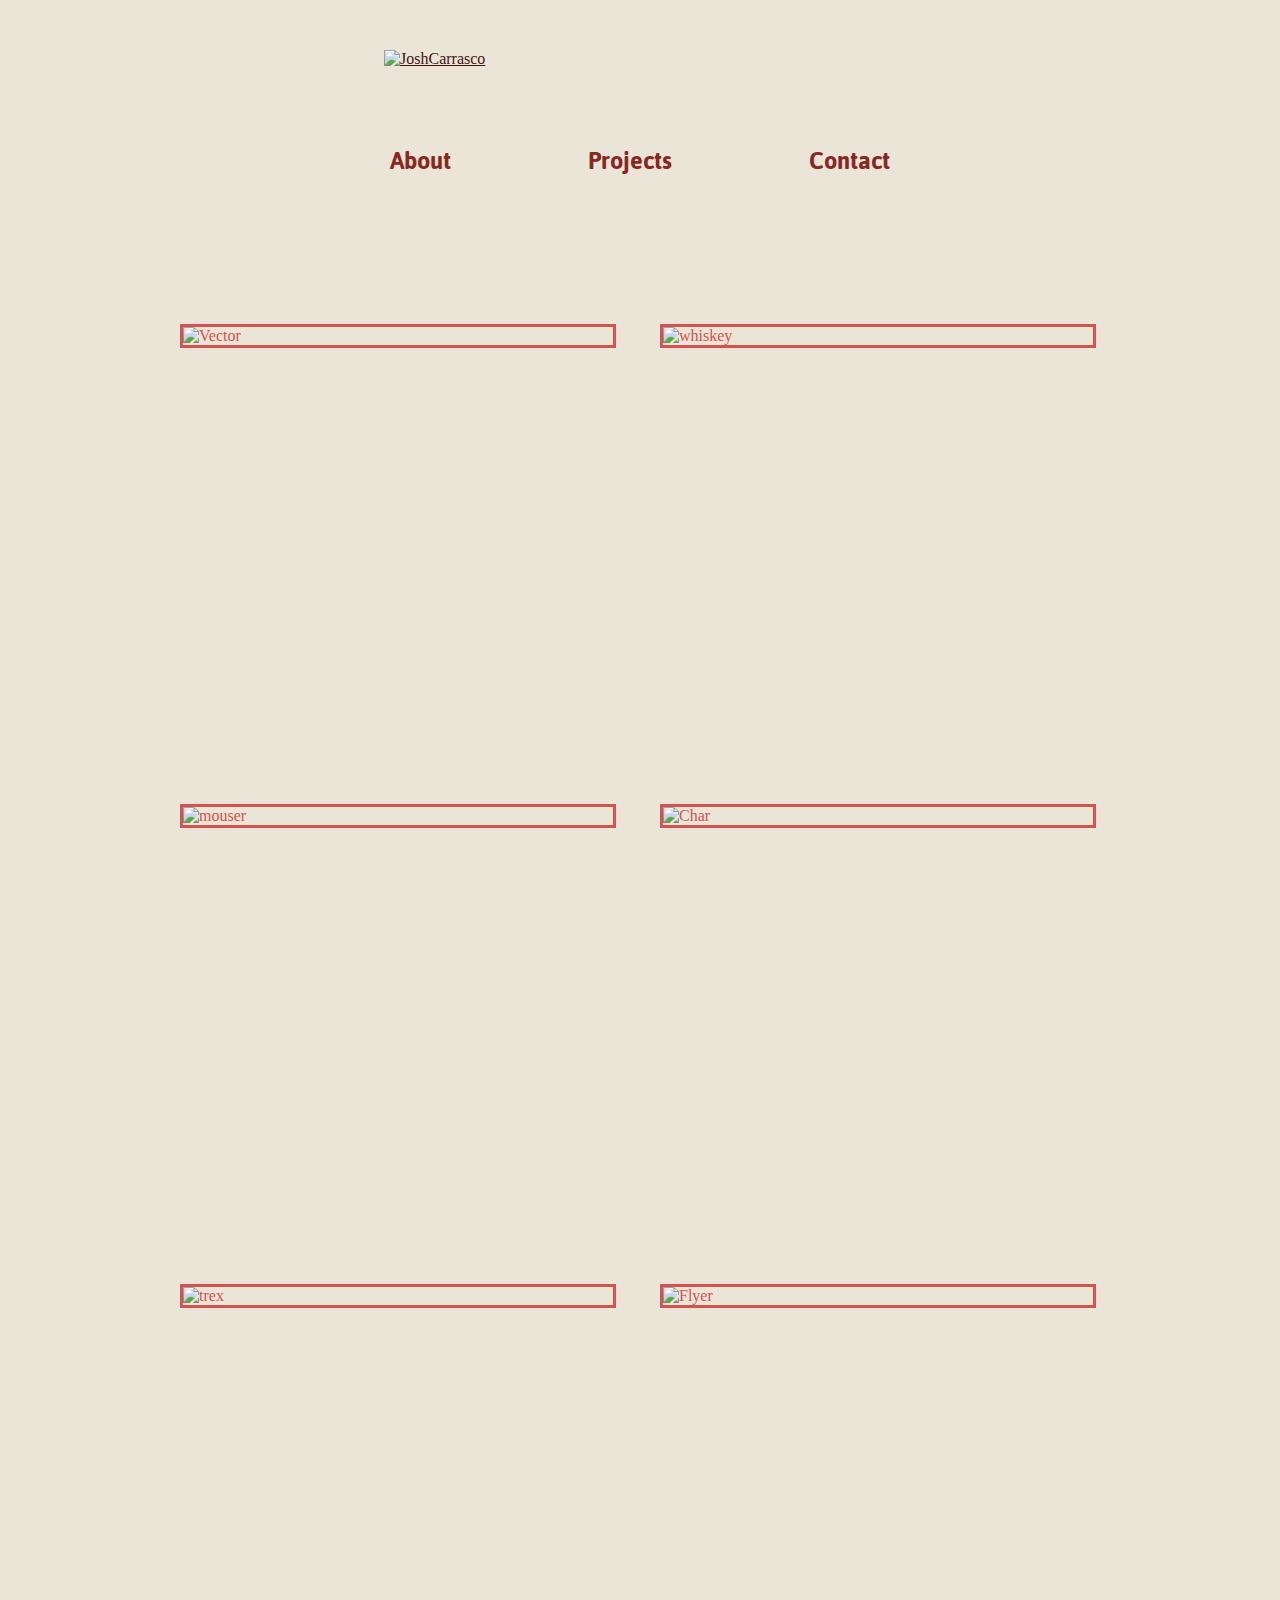
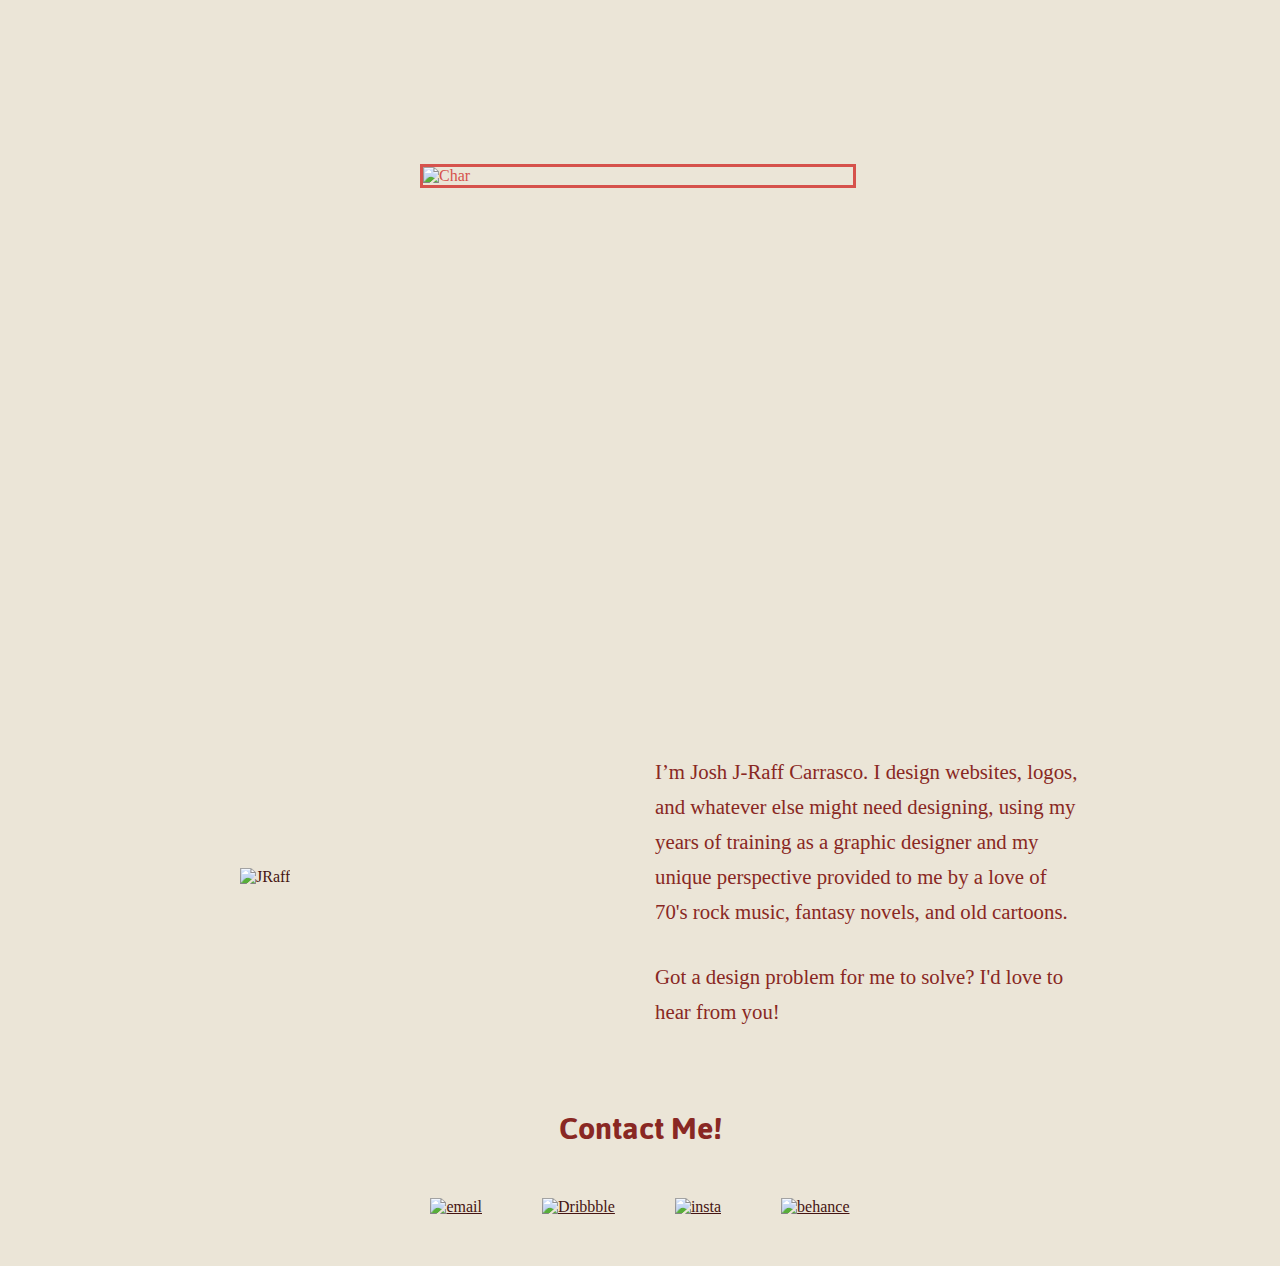
==== index.html @ 40ff9b18 "Update index.html" ====
<!DOCTYPE html>
<html>
  <head>  
<meta name="viewport" content="width=device-width, initial-scale=1.0">
    <link rel="stylesheet" type="text/css" href="index.css">
    </head>
    <div id="welcome-section">
      <a href="index.html">
<img id="headerimg" src="https://raw.githubusercontent.com/JoshuaRCarrasco/JRaff/master/JoshCarrascoLogo2.png" alt="JoshCarrasco">
</a>
    </div>
  <nav>
    <ul id="navbar">
      <li><a class="navlink" href="#aboutme">About</a></li>
      <li><a class="navlink" href="#projects">Projects</a></li>
      <li><a class="navlink" href="#contact">Contact</a></li>
    </ul>
  </nav>
  <section>
    <a href="page2.html">
  <div class="box" id="projects"> <img src="https://raw.githubusercontent.com/JoshuaRCarrasco/JRaff/master/Bandstarthumb.png" alt="Vector">
  <div class="overbox">
    <div class="title overtext">Band Star App</div>
  </div>
   </a>
</div>
    <a href="page8.html">
    <div class="box"> <img src="https://raw.githubusercontent.com/JoshuaRCarrasco/JRaff/master/WhiskeyInfoButton.png" alt="whiskey"> 
  <div class="overbox">
    <div class="title overtext">Whiskey Infographic</div>
  </div>
  </a>
</div>
<a href="page3.html">
    <div class="box"> <img src="https://raw.githubusercontent.com/JoshuaRCarrasco/JRaff/master/ChiefMouserThumb.png" alt="mouser"> 
  <div class="overbox">
    <div class="title overtext">Chief Mouser Infographic</div>
  </div>
  </a>
</div>
     <a href="page6.html">
<div class="box"> <img src="https://raw.githubusercontent.com/JoshuaRCarrasco/JRaff/master/LinkShirt.jpg" alt="Char">
  <div class="overbox">
    <div class="title overtext">Merch Designs</div>
  </div>
  </a>
</div>
<a href="page4.html">
    <div class="box"> 
   <img src="https://raw.githubusercontent.com/JoshuaRCarrasco/JRaff/master/GuruWebsite.png" alt="trex">  
  <div class="overbox">
    <div class="title overtext">T. Rex Song Illustrations</div>
  </div>
  </a>
</div>
<a href="page5.html">
     <div class="box"> <img src="https://raw.githubusercontent.com/JoshuaRCarrasco/JRaff/master/EQPflyerSITE.png" alt="Flyer">
  <div class="overbox">
    <div class="title overtext">Gig Flyer</div>
  </div>
</a>
</div>
   
    <a href="page7.html">
<div class="box"> <img src="https://raw.githubusercontent.com/JoshuaRCarrasco/JRaff/master/jraffblogWebsite.jpg" alt="Char">
  <div class="overbox">
    <div class="title overtext">"J-Raff's Blog" Site Design</div>
  </div>
  </a>
</div>
  </section>
  <span class="about" id="aboutme">
    <div class="aboutcolumn1">
    <img src="https://raw.githubusercontent.com/JoshuaRCarrasco/JRaff/master/QuickRaffSketchBIGGER.png" alt="JRaff">
    </div>
    <div class="aboutcolumn2">
    <p>I’m Josh J-Raff Carrasco. I design websites, logos, and whatever else might need designing, using my years of training as a graphic designer and my unique perspective provided to me by a love of 70's rock music, fantasy novels, and old cartoons.</p>
      <p>Got a design problem for me to solve? I'd love to hear from you!
    </p>
  </div>
  </span>
  <footer>
  <div id="contactheader">
  <p>Contact Me!</p>
  </div>
  <div id="contact" class="contact">
    <a href="mailto:JoshuaRCarrasco@Gmail.com" target="_blank"><img  class="contactpic" src="https://raw.githubusercontent.com/JoshuaRCarrasco/JRaff/master/EMailButton.png" alt="email">
    </a>
    <a href="https://dribbble.com/TheJRaff" target="_blank"><img class="contactpic" src="https://raw.githubusercontent.com/JoshuaRCarrasco/JRaff/master/Dribbbleicon.png" alt="Dribbble"></a>
    <a href="https://www.instagram.com/thejraff/" target="_blank"><img class="contactpic" src="https://raw.githubusercontent.com/JoshuaRCarrasco/JRaff/master/InstaButton.png" alt="insta"></a>
    <a href="https://www.behance.net/joshuarcarrasco" target="_blank"><img class="contactpic" src="https://raw.githubusercontent.com/JoshuaRCarrasco/JRaff/master/BehanceButton.png" alt="behance"></a>
  </div>
  </footer>
</html>
---- index.css ----
@import url('https://fonts.googleapis.com/css?family=Jaldi:700');
img,
h1,
h2,
h3,
p,
li,
ul,
body,
html {
  margin: 0;
  padding: 0;
}
html,
body {
  background-color: #ebe5d7;
  color: #451412;
  font-size: 16px;
}

a {
  color: #451412;
}
#welcome-section a {
  display: block;
  width: 40%;
  margin: auto;
}
@media only screen and (max-width: 800px) {
  #welcome-section a {
    width: 65%;
  }
}
@media only screen and (max-width: 500px) {
  #welcome-section a {
    width: 90%;
  }
}
nav {
  padding-top: 40px;
  padding-bottom: 50px;
  width: 500px;
  margin: auto;
}
@media only screen and (max-width: 500px) {
  nav {
    width: 300px;
  }
}
nav ul {
  list-style: none;
  display: flex;
  justify-content: space-between; 
  padding-top: 30px;
  padding-bottom: 10px;
  font-size: 1em;
  font-family: "Jaldi", Arial, sans-serif;
}
@media only screen and (max-width: 800px) {
  nav ul {
    
  }
}
@media only screen and (max-width: 500px) {
  nav ul {
  
  }
}
#headerimg {
  display: block;
  width: 100%;
  padding-top: 50px;
}
#headerimg:hover {
  cursor: pointer;
}
#headerimg:active {
  transform: translateY(2px);
}
#navbar {
  z-index: 1;
}
#navbar li {
  font-size: 1.7em;
  padding: 0px 0px 40px 0px;
}
@media only screen and (max-width: 800px) {
  #navbar li {
    font-size: 1.5em;
    padding: 0px;
    margin: auto;
  }
}
@media only screen and (max-width: 500px) {
  #navbar li {
    font-size: 1.4em;
    padding: 0px 0px 0px 0px;
   
  }
}
.navlink {
  text-decoration: none;
  color: #892823;
  font-weight: 900;
}
.navlink:hover {
  color: red;
}
h1 {
  text-align: center;
  font-size: 1.5em;
}
@media only screen and (max-width: 500px) {
  h1 {
    font-size: 1.1em;
  }
}
#pageheader {
  text-align: center;
  font-size: 2.5em;
  font-family: "Jaldi", Arial, sans-serif;
  color: #892823;
  padding-bottom: 30px;
}
section {
  display: flex;
  flex-wrap: wrap;
  margin:  0 auto;
  justify-content: center;
  width: 1000px;
  padding-top: 20px;
  padding-bottom: 20px;
}
@media only screen and (max-width: 800px) {
  section {
    width: 75%;
  }
}
@media only screen and (max-width: 500px) {
  section {
    width: 65%;
  }
}
section a {
  margin-bottom: 80px;
}
@media only screen and (max-width: 500px) {
  section a {
    margin-bottom: 10px;
  }
}
.box {
  cursor: pointer;
  position: relative;
  overflow: hidden;
  width: 440px;
  height: 440px;
  margin: 20px;
}
@media only screen and (max-width: 500px) {
  .box {
    position: static;
    overflow: initial;
    width: 300px;
    height: 300px;
    margin-right: auto;
    margin-left: auto;
    padding: 0;
  }
}
.box img {
  position: absolute;
  left: 0;
  -webkit-transition: all 300ms ease-out;
  -moz-transition: all 300ms ease-out;
  -o-transition: all 300ms ease-out;
  -ms-transition: all 300ms ease-out;
  transition: all 300ms ease-out;
  width: 430px;
  border-style:  solid;
  border-color: #D6524C;
}
@media only screen and (max-width: 500px) {
  .box img {
    left: auto;
    position: static;
    display: block;
    margin-right: auto;
    margin-left: auto;
    width: 300px;
    height: 300px;
  }
}
.box .overbox {
  background-color: rgba(255, 254, 254, 0.6);
  position: absolute;
  top: 0;
  left: 0;
  color: #d6524c;
  z-index: 100;
  -webkit-transition: all 300ms ease-out;
  -moz-transition: all 300ms ease-out;
  -o-transition: all 300ms ease-out;
  -ms-transition: all 300ms ease-out;
  transition: all 300ms ease-out;
  opacity: 0;
  width: 436px;
  height: 436px;
  font-family: "Jaldi", Arial, sans-serif;

}
@media only screen and (max-width: 500px) {
  .box .overbox {
    width: 0px;
    height: 0px;
  }
}

.box:hover .overbox {
  opacity: 1;
}
.box .overtext {
  opacity: 1;
  -webkit-transition: all 300ms ease-out;
  -moz-transition: all 300ms ease-out;
  -o-transition: all 300ms ease-out;
  -ms-transition: all 300ms ease-out;
  transition: all 300ms ease-out;
  transform: translateY(40px);
  -webkit-transform: translateY(40px);
  padding: 50px;
}
.box .title {
  font-size: 2.5em;
  text-transform: uppercase;
  opacity: 0;
  transition-delay: 0.1s;
  transition-duration: 0.2s;
}
@media only screen and (max-width: 500px) {
  .box .title {
    font-size: 0.9em;
    padding: 0px;
    visibility: hidden;
  }
}
.box:hover .title,
.box:focus .title {
  opacity: 1;
  transform: translateY(0px);
  -webkit-transform: translateY(0px);
}
.box a {
  color: #D6524C;
}
.sectimg {
  display: inline;
  border-style:  solid;
  border-color: #D6524C;
}
@media only screen and (max-width: 500px) {
  .sectimg {
    display: block;
    margin-left: auto;
    margin-right: auto;
    margin-bottom: 30px;
    width: 300px;
    height: 200px;
    float: none;
  }
}
#trexpics {}
@media only screen and (max-width: 500px){
  #trexpics {
    height: 300px;
    width: 300px;
  }
}
#chiefmouser {}
@media only screen and (max-width: 500px){
  #chiefmouser {
    height: 800px;
    width: 350px;
  }
}
#whiskey {
  text-align: center;
  width: 641px;
  height: 1132px;
}
@media only screen and (max-width: 500px){
  #whiskey {
    height: 600px;
    width: 350px;
  }
}
#gigflyer {
}
@media only screen and (max-width: 500px){
  #gigflyer {
    height:500px;
    width: 350px;
  }
}
#charillus {
  height: 650px;
  width: 650px;
}
@media only screen and (max-width: 500px){
  #charillus {
    height: 300px;
    width: 300px;
  }
}
#bandstar {
  width: 954px;
  height: 622px;
}
@media only screen and (max-width: 500px) {
 #bandstar {
   width: 300px;
   height: 200px;
  }
}
.secttext {
  padding-bottom: 50px;
}
.secttext p {
  width: 600px;
  font-size: 1.3em;
  color: #892823;
  line-height: 35px;
  text-align: left;
  padding: 0px 200px 30px 200px;
}
@media only screen and (max-width: 500px) {
  .secttext p {
    font-size: 0.9em;
    line-height: 20px;
    width: 300px;
    min-width: 200px;
    padding: 0px 0px 20px 0px;
    overflow: hidden;
  }
}
.about {
  display: flex;
  flex-direction: row;
  align-items: center;
  justify-content: space-between;
  padding-top: 80px;
  padding-bottom: 50px;
}
@media only screen and (max-width: 1100px) {
  .about {
    width: 1100px;
  }
}
@media only screen and (max-width: 1000px) {
  .about {
  width: 1000px;  
}
}
@media only screen and (max-width: 800px) {
  .about {
    flex-direction: column;
    width: 75%;
    margin-left: auto;
    margin-right: auto;
    padding-top: 0px;
    padding-bottom: 30px;
  }
}
@media only screen and (max-width: 500px) {
  .about {
    flex-direction: column;
    width: 85%;
    padding-top: 50px;
    padding-bottom: 30px;
  }
}
.about span {
    flex: 1;
}
.aboutcolumn1 {
  order: 1;
  z-index: 200;
  width: 600px;
}
@media only screen and (max-width: 500px) {
  .aboutcolumn1 {
    width: 300px;
  }
}
.aboutcolumn2 {
  order: 2;
  z-index: 150;
  width: 625px;
}
@media only screen and (min-width: 1400px) {
  .aboutcolumn2 {
    width: 700px;
  }
}
@media only screen and (max-width: 500px) {
  .aboutcolumn2 {
    width: 300px;
  }
}
.about img {
  width: 55%;
  padding-top: 0px;
  padding-left: 240px;
  padding-right: 120px;
}
@media only screen and (min-width: 1400px) {
  .about img {
    padding-left: 300px;
  }
}
@media only screen and (max-width: 800px) {
  .about img {
    position: static;
    display: block;
    margin-left: auto;
    margin-right: auto;
    width: 45%;
    padding: 100px 0px 0px 0px;
    float: none;
  }
}
@media only screen and (max-width: 500px) {
  .about img {
    position: static;
    display: block;
    margin-left: auto;
    margin-right: auto;
    width: 60%;
    padding: 60px 0px 30px 0px;
    float: none;
  }
}
.about p {
  padding: 30px 0px 0px 0px;
  font-size: 1.3em;
  font-weight: 300;
  color: #892823;
  line-height: 35px;
  text-align: left;
  margin-right: 200px;
}
@media only screen and (min-width: 1400px) {
  .about p {
    margin-right: 290px;
  }
}
@media only screen and (max-width: 1000px) {
  .about p {
    padding-left: 120px;
  }
}
@media only screen and (max-width: 800px) {
  .about p {
    font-size: 1.2em;
    line-height: 30px;
    min-width: 200px;
    padding: 0px 20px 0px 20px;
    overflow: hidden;
    margin: 30px;
  }
}
@media only screen and (max-width: 500px) {
  .about p {
    font-size: 1.1em;
    line-height: 30px;
    min-width: 200px;
    padding-bottom: 20px;
    overflow: hidden;
    margin: auto;
  }
}

footer {
  margin: 0 auto;
  clear: both;
}
.contact {
  display: flex;
  justify-content: center;
  padding: 20px 0px 50px 0px;
}

.contact img {
  padding: 0px 30px 0px 30px;
}
@media only screen and (max-width: 500px) {
  .contact img {
    padding: 0px 10px 0px 10px;
  }
}
.contactpic {
  width: 80px;
  transition: all 0.2s linear;
}
.contactpic:hover {
  transform: scale(1.1);
}
@media only screen and (max-width: 800px) {
  .contactpic {
    width: 55px;
  }
}
@media only screen and (max-width: 500px) {
  .contactpic {
    width: 50px;
  }
}
#contactheader {
  padding: 20px 0px 20px 0px;
  font-size: 2.2em;
  font-family: "Jaldi", Arial, sans-serif;
  
}
#contactheader p{
text-align: center;
  font-weight: 900;
  color: #892823;
}
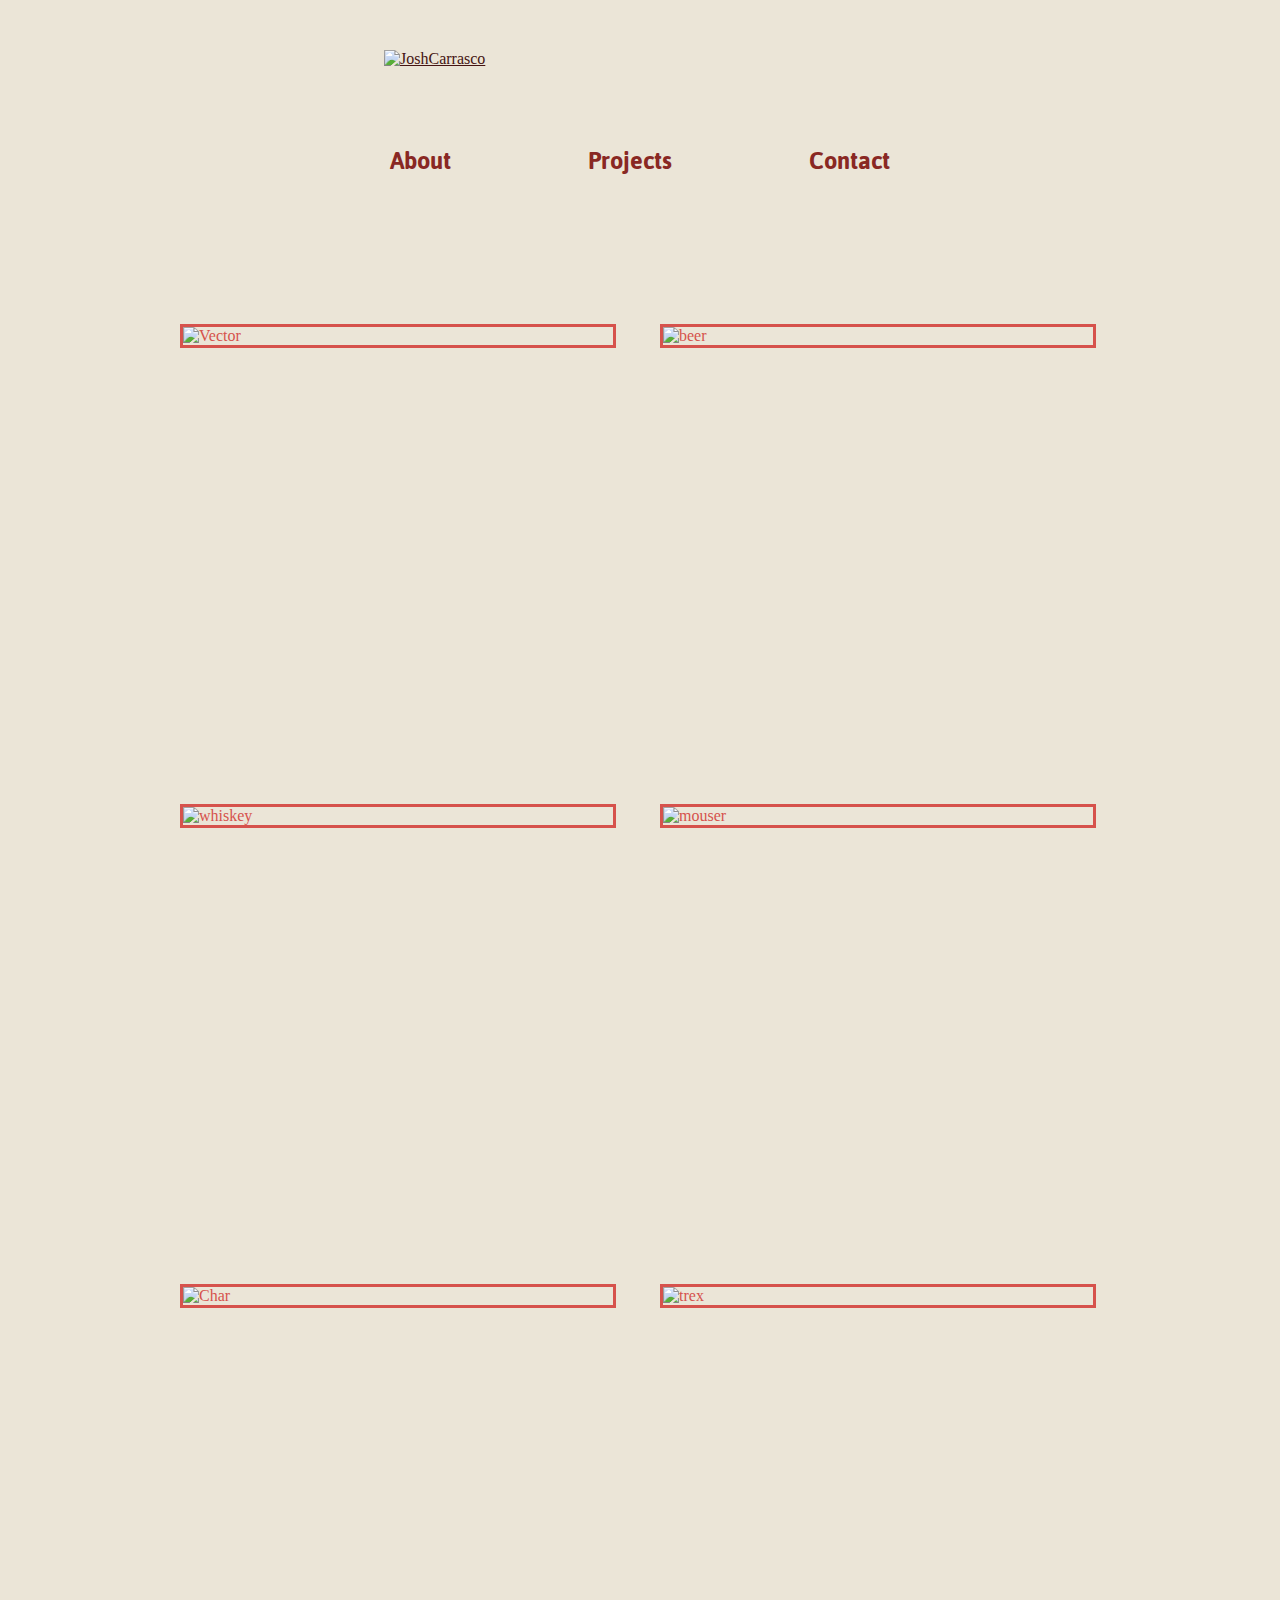
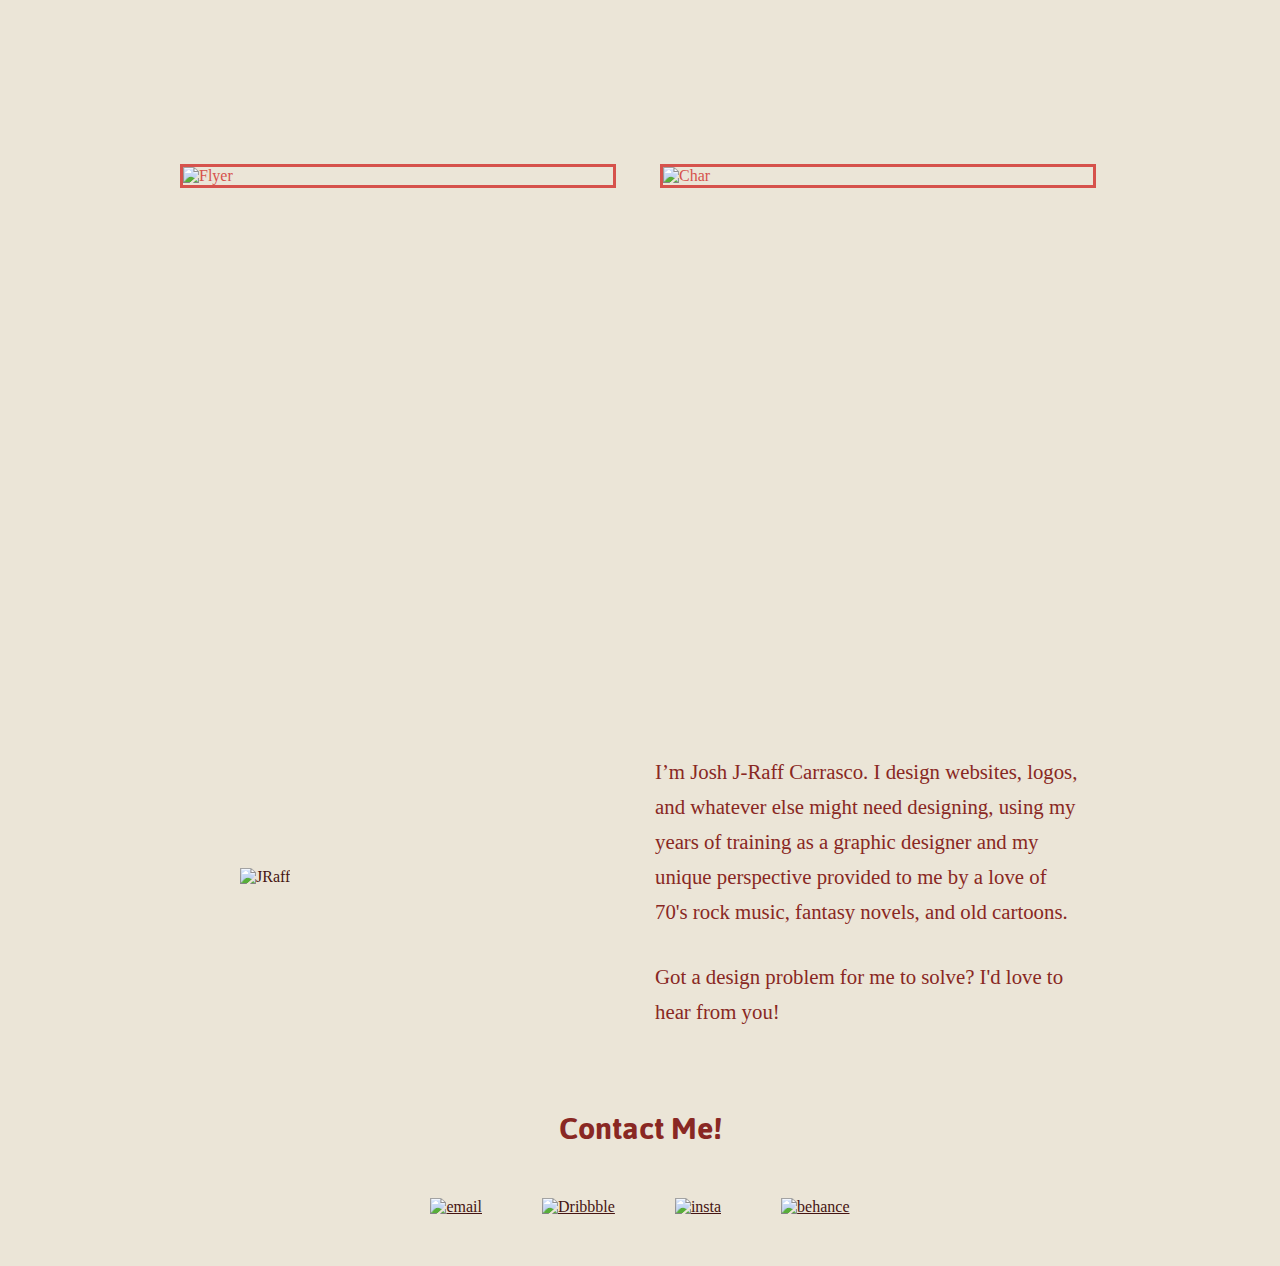
==== commit bb95e2e5: "Update index.html" ====
--- a/index.html
+++ b/index.html
@@ -23,6 +23,13 @@
     <div class="title overtext">Band Star App</div>
   </div>
    </a>
+</div>
+    <a href="page9.html">
+    <div class="box"> <img src="https://raw.githubusercontent.com/JoshuaRCarrasco/JRaff/master/NervousNedFRONT.jpg" alt="beer"> 
+  <div class="overbox">
+    <div class="title overtext">Craft Beer Labels</div>
+  </div>
+  </a>
 </div>
     <a href="page8.html">
     <div class="box"> <img src="https://raw.githubusercontent.com/JoshuaRCarrasco/JRaff/master/WhiskeyInfoButton.png" alt="whiskey"> 
@@ -54,7 +61,7 @@
   </a>
 </div>
 <a href="page5.html">
-     <div class="box"> <img src="https://raw.githubusercontent.com/JoshuaRCarrasco/JRaff/master/EQPflyerSITE.png" alt="Flyer">
+     <div class="box"> <img src="https://raw.githubusercontent.com/JoshuaRCarrasco/JRaff/master/EQPPosterFRONT.jpg" alt="Flyer">
   <div class="overbox">
     <div class="title overtext">Gig Flyer</div>
   </div>
--- a/index.css
+++ b/index.css
@@ -322,6 +322,16 @@
    height: 200px;
   }
 }
+#beerlabel {
+  width: 803px;
+  height: 482px;
+}
+@media only screen and (max-width: 500px) {
+  #beerlabel {
+    width: 300px;
+    height: 200px;
+  }
+}
 .secttext {
   padding-bottom: 50px;
 }
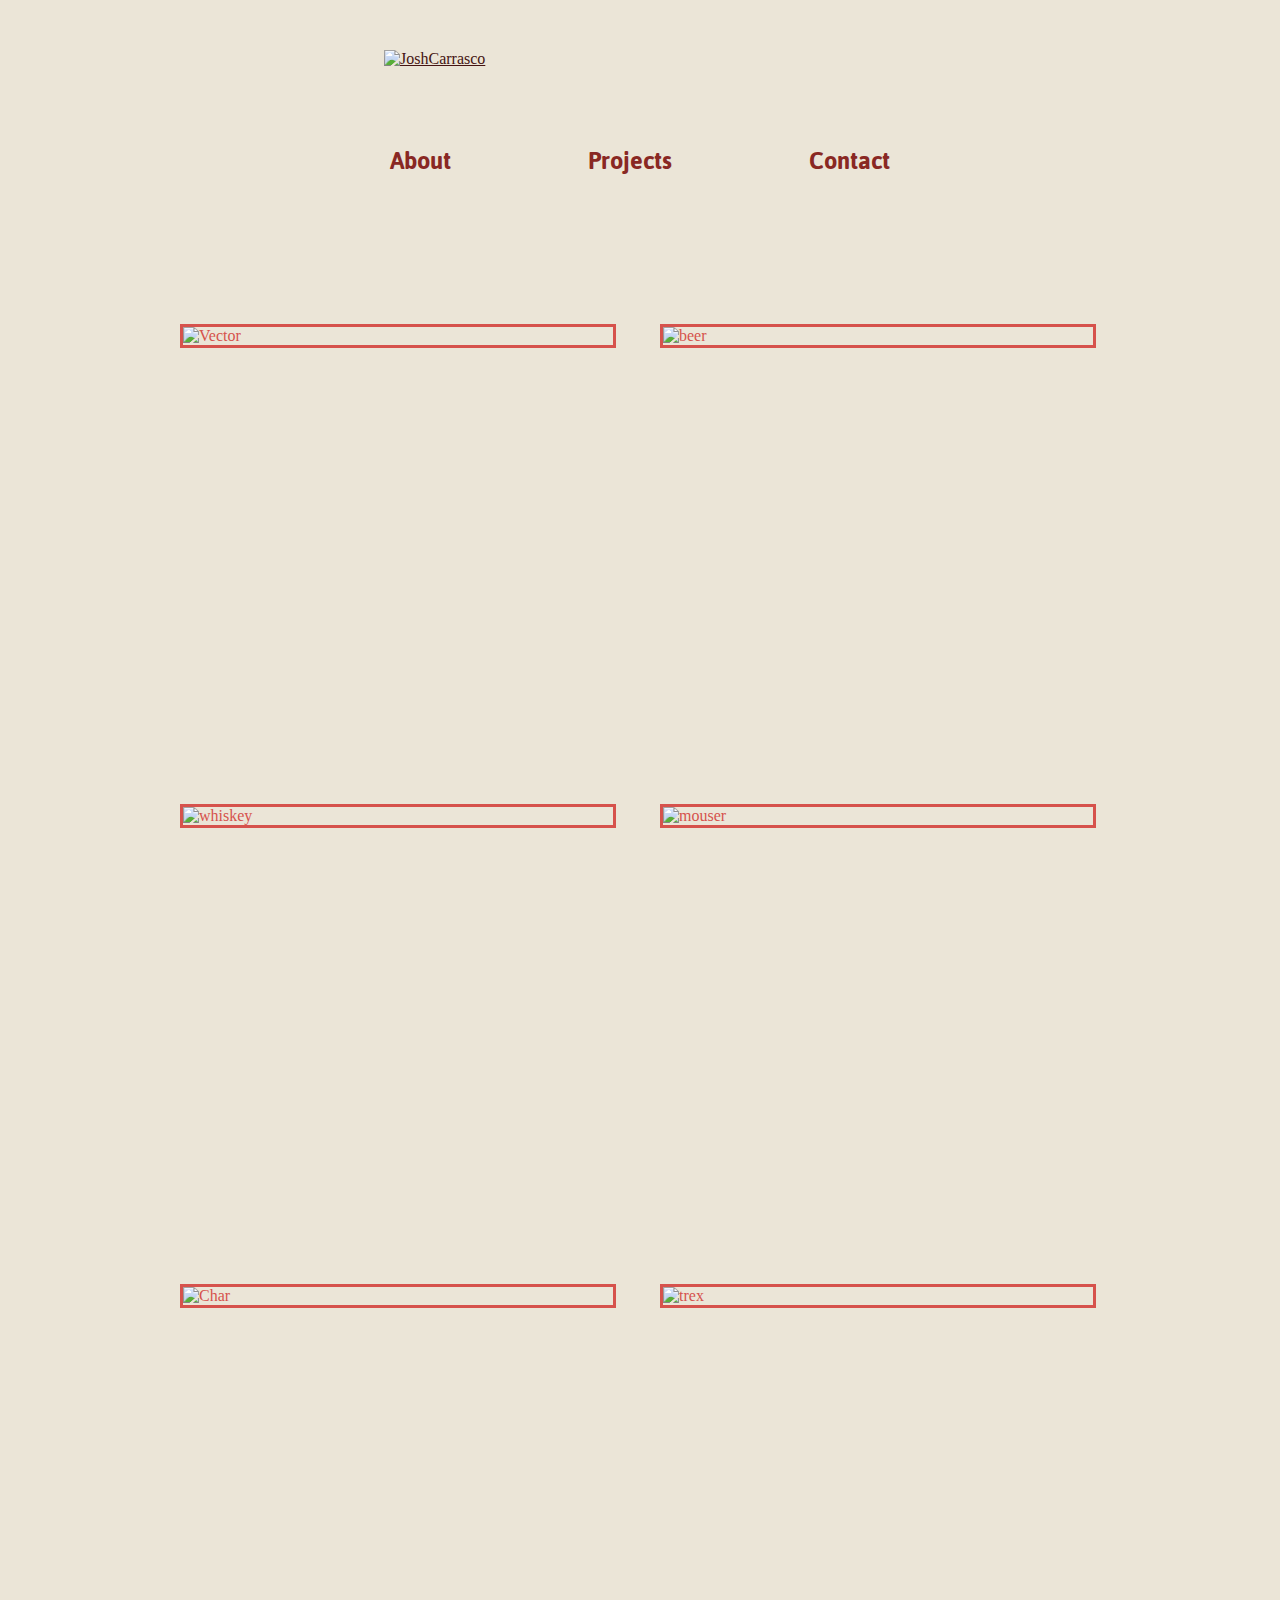
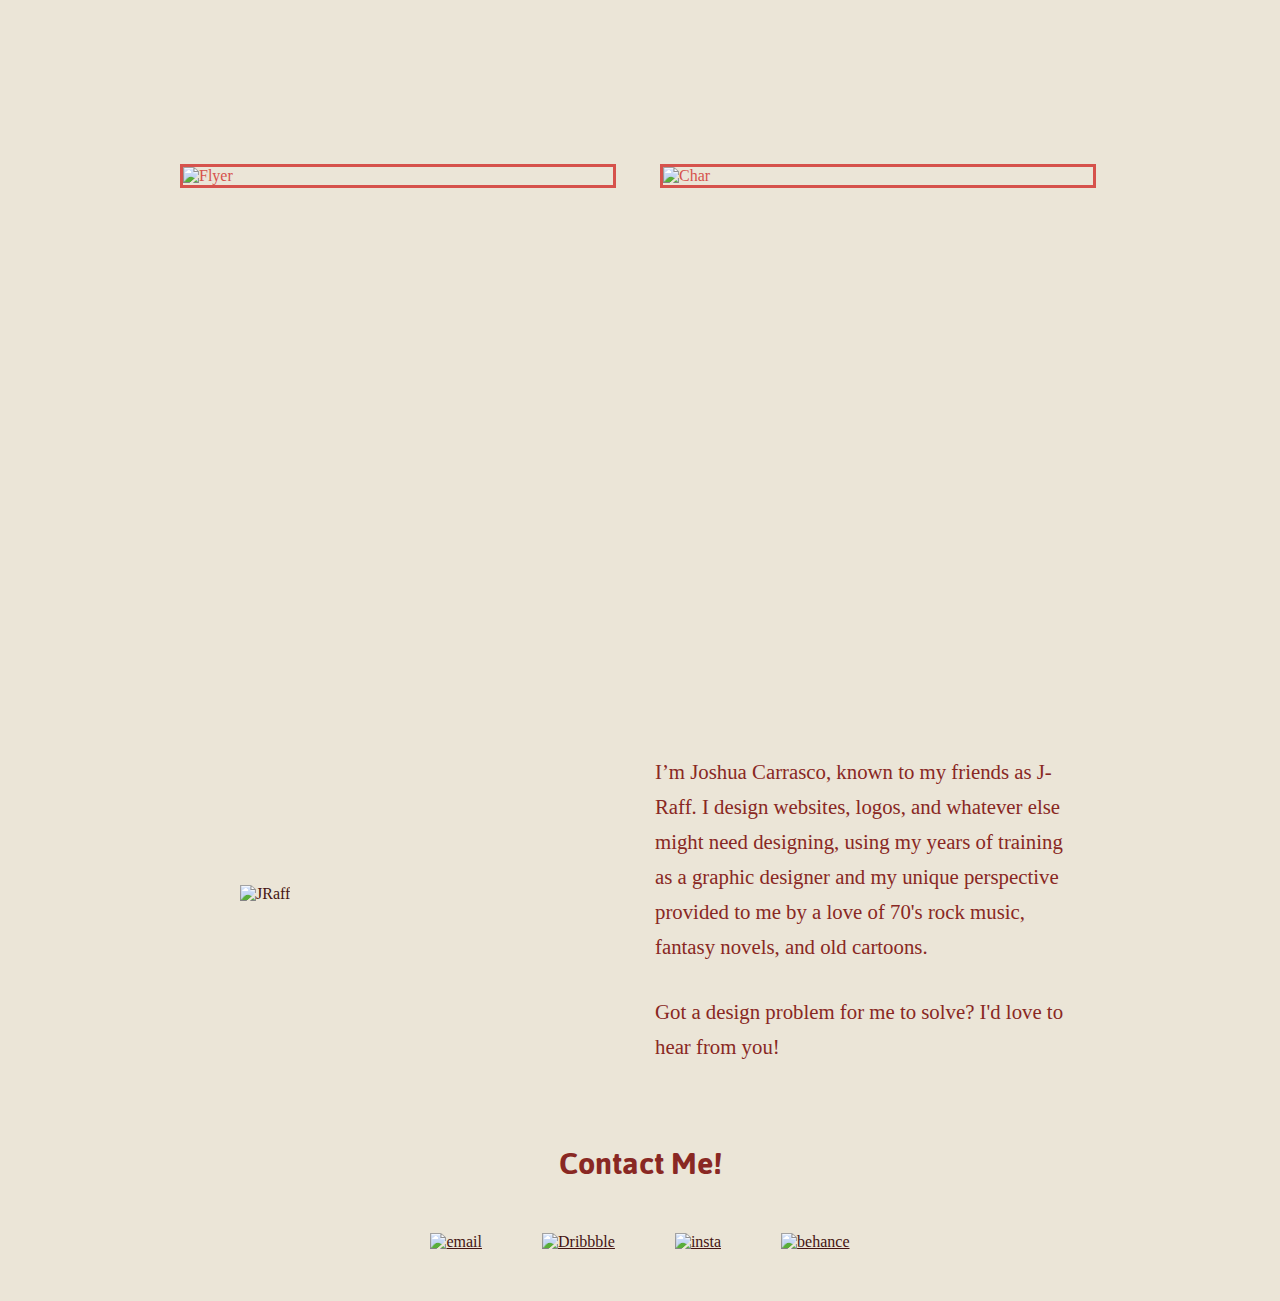
==== commit d93ed9ac: "Update index.html" ====
--- a/index.html
+++ b/index.html
@@ -81,7 +81,7 @@
     <img src="https://raw.githubusercontent.com/JoshuaRCarrasco/JRaff/master/QuickRaffSketchBIGGER.png" alt="JRaff">
     </div>
     <div class="aboutcolumn2">
-    <p>I’m Josh J-Raff Carrasco. I design websites, logos, and whatever else might need designing, using my years of training as a graphic designer and my unique perspective provided to me by a love of 70's rock music, fantasy novels, and old cartoons.</p>
+    <p>I’m Joshua Carrasco, known to my friends as J-Raff. I design websites, logos, and whatever else might need designing, using my years of training as a graphic designer and my unique perspective provided to me by a love of 70's rock music, fantasy novels, and old cartoons.</p>
       <p>Got a design problem for me to solve? I'd love to hear from you!
     </p>
   </div>
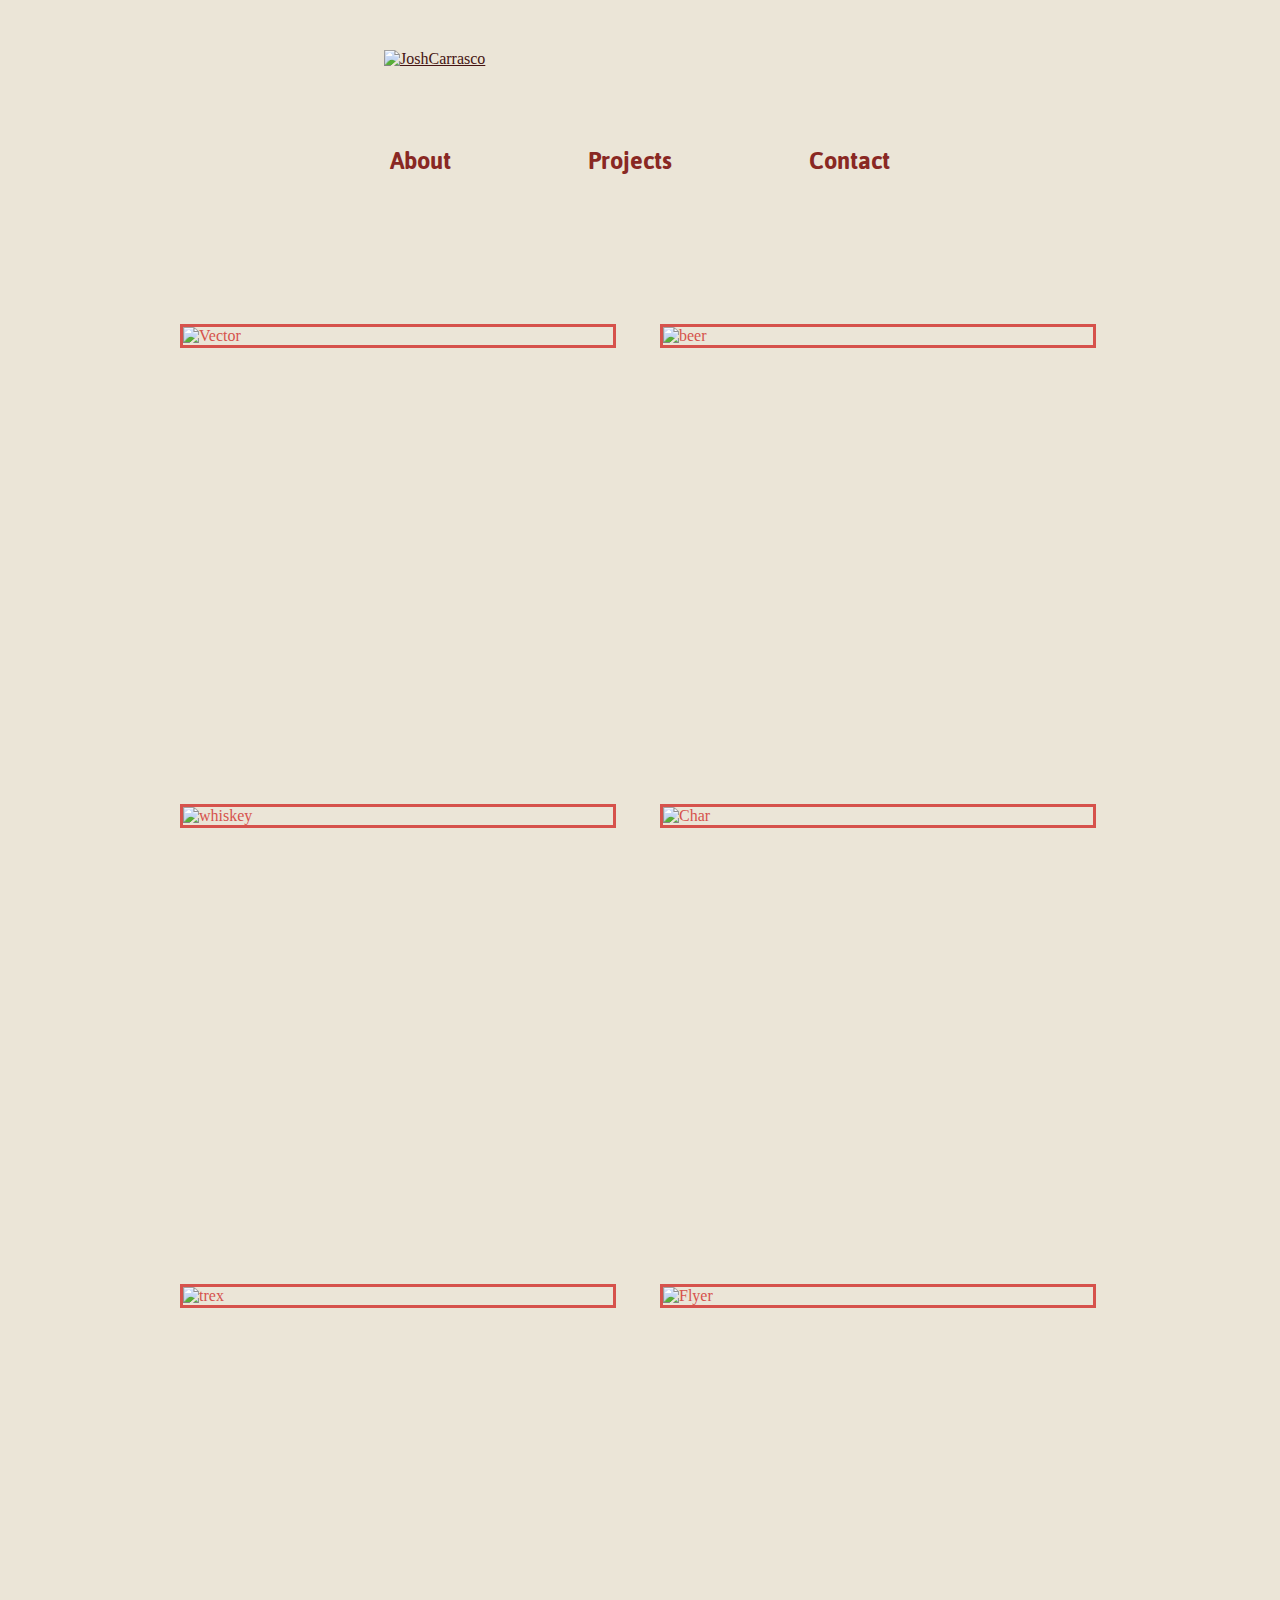
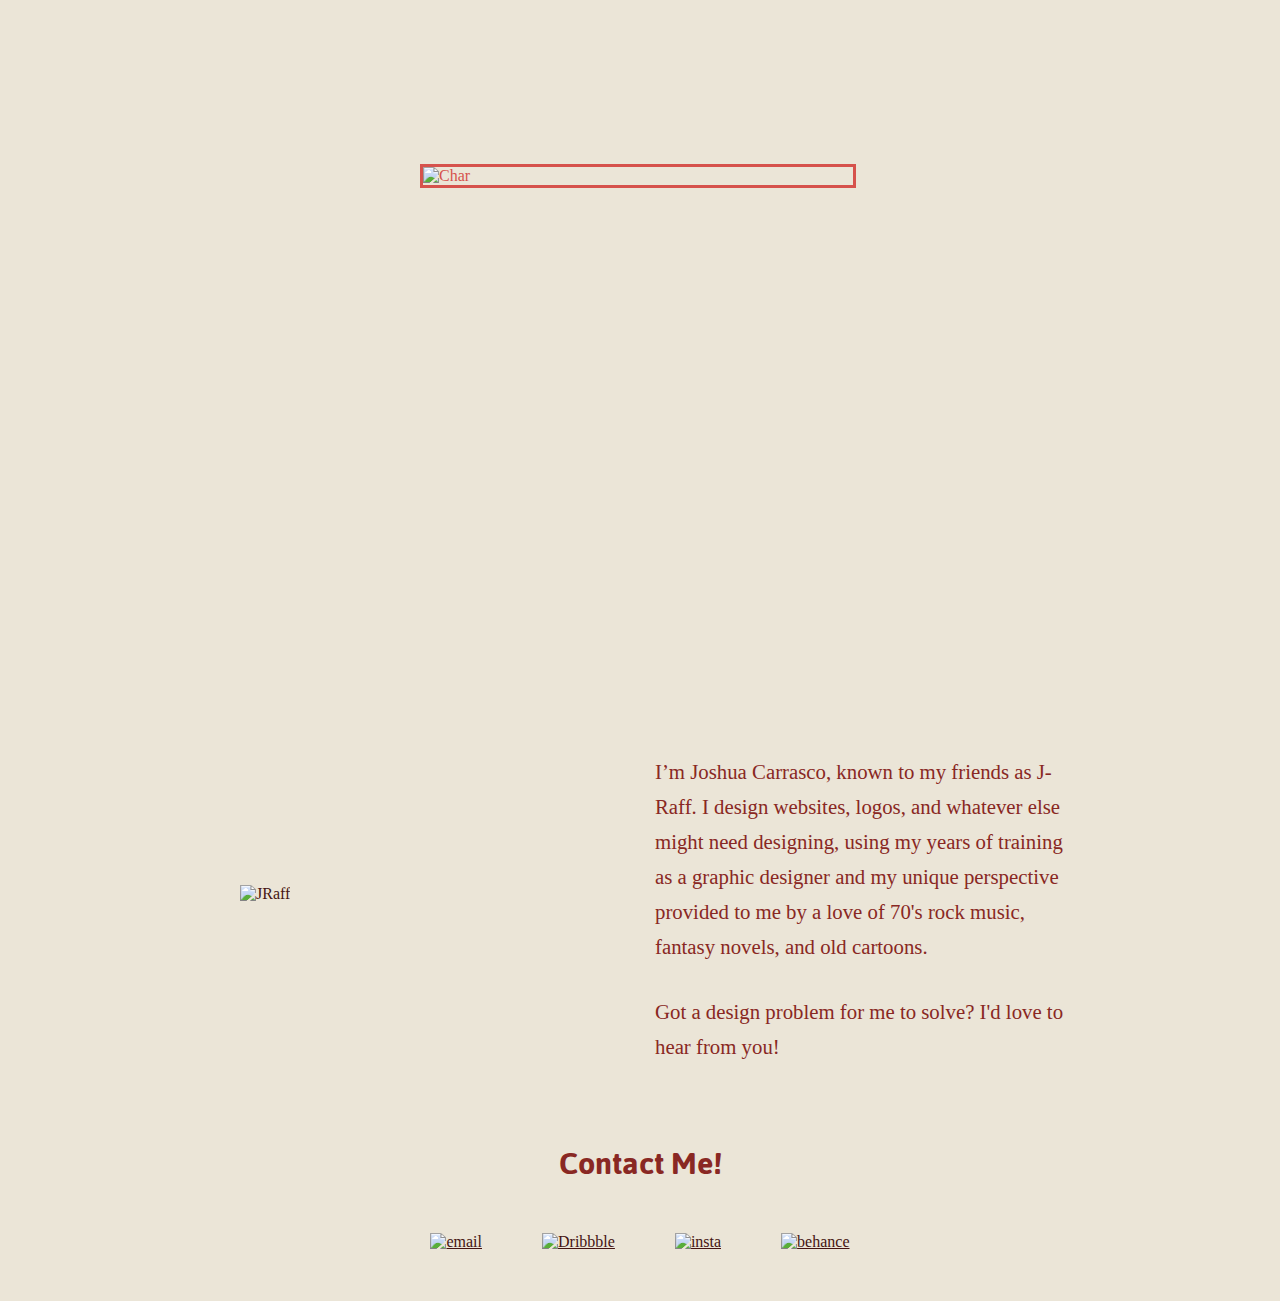
==== commit 43bb1c66: "Update index.html" ====
--- a/index.html
+++ b/index.html
@@ -25,7 +25,7 @@
    </a>
 </div>
     <a href="page9.html">
-    <div class="box"> <img src="https://raw.githubusercontent.com/JoshuaRCarrasco/JRaff/master/NervousNedFRONT.jpg" alt="beer"> 
+    <div class="box"> <img src="https://raw.githubusercontent.com/JoshuaRCarrasco/JRaff/master/CleverCatBUTTON2.jpg" alt="beer"> 
   <div class="overbox">
     <div class="title overtext">Craft Beer Labels</div>
   </div>
@@ -35,13 +35,6 @@
     <div class="box"> <img src="https://raw.githubusercontent.com/JoshuaRCarrasco/JRaff/master/WhiskeyInfoButton.png" alt="whiskey"> 
   <div class="overbox">
     <div class="title overtext">Whiskey Infographic</div>
-  </div>
-  </a>
-</div>
-<a href="page3.html">
-    <div class="box"> <img src="https://raw.githubusercontent.com/JoshuaRCarrasco/JRaff/master/ChiefMouserThumb.png" alt="mouser"> 
-  <div class="overbox">
-    <div class="title overtext">Chief Mouser Infographic</div>
   </div>
   </a>
 </div>
--- a/index.css
+++ b/index.css
@@ -322,13 +322,13 @@
    height: 200px;
   }
 }
-#beerlabel {
+.beerlabel {
   width: 803px;
   height: 482px;
 }
 @media only screen and (max-width: 500px) {
-  #beerlabel {
-    width: 300px;
+  .beerlabel {
+    width: 350px;
     height: 200px;
   }
 }
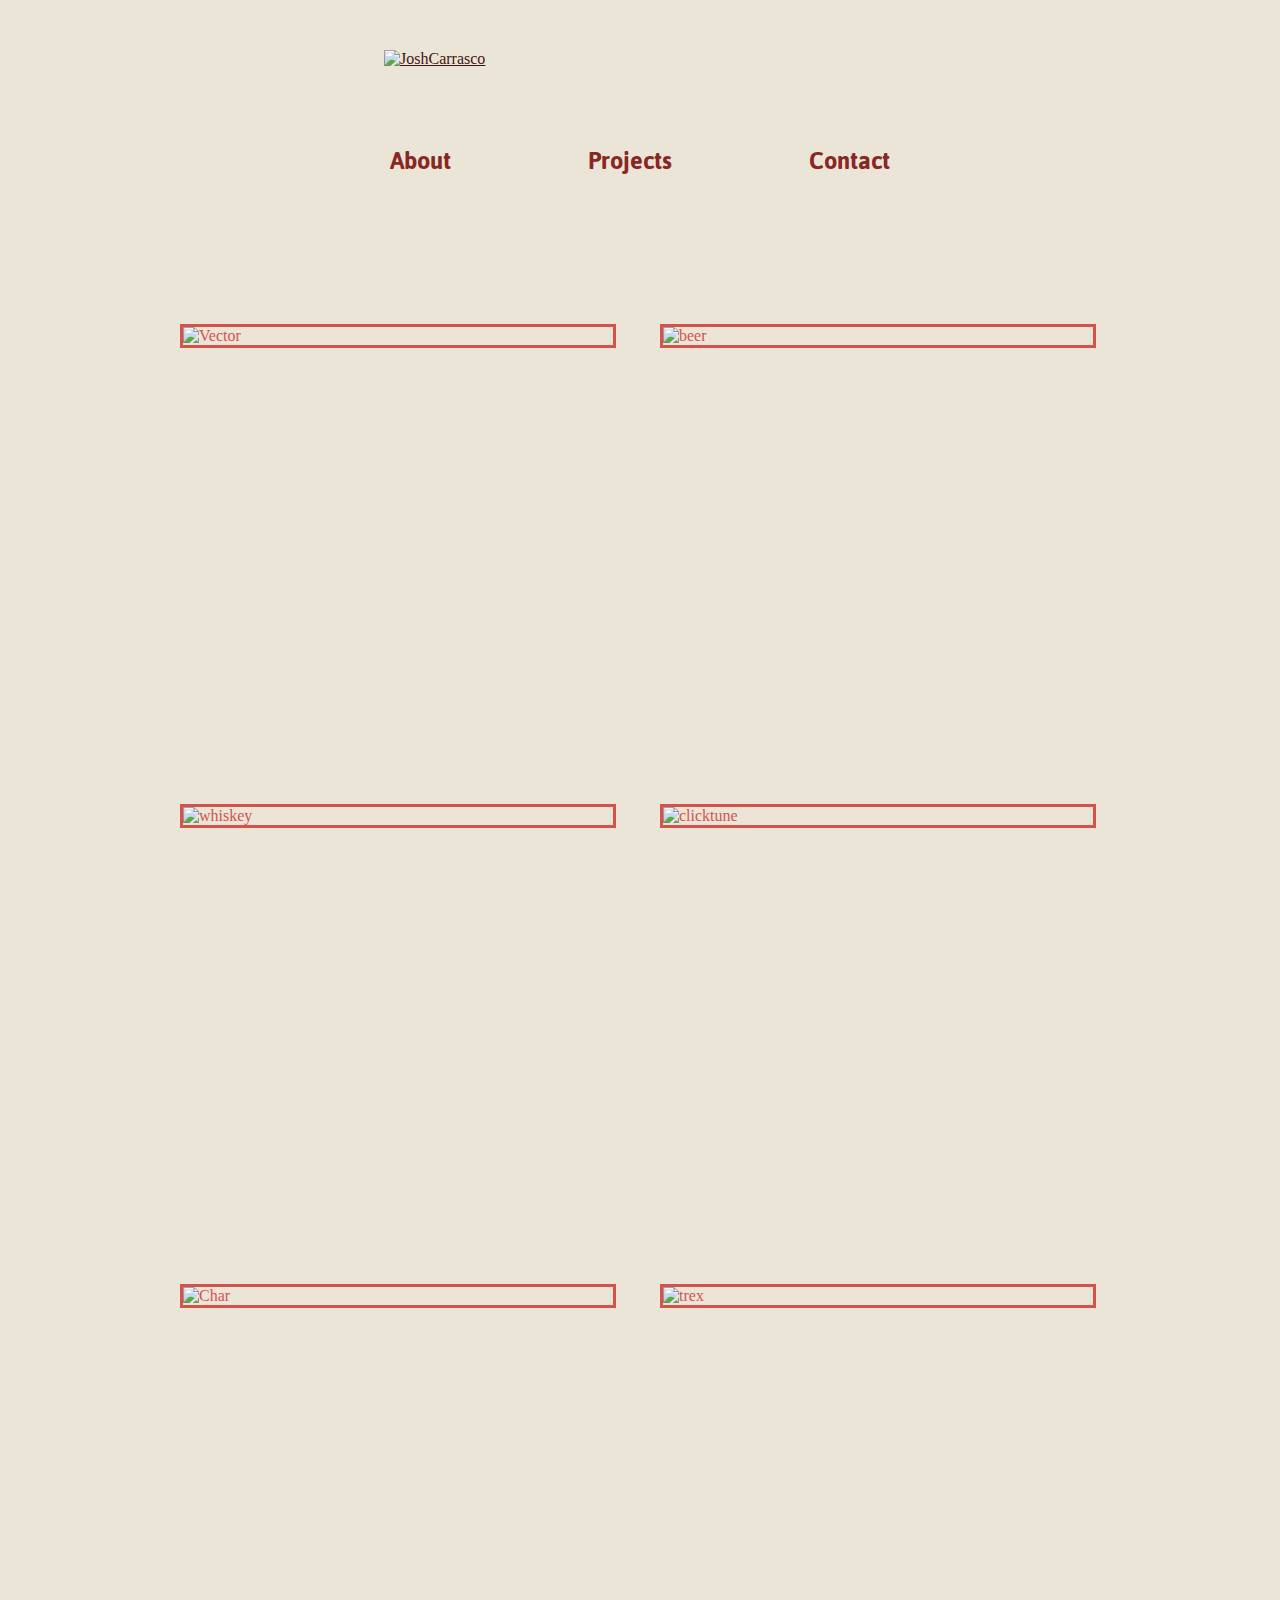
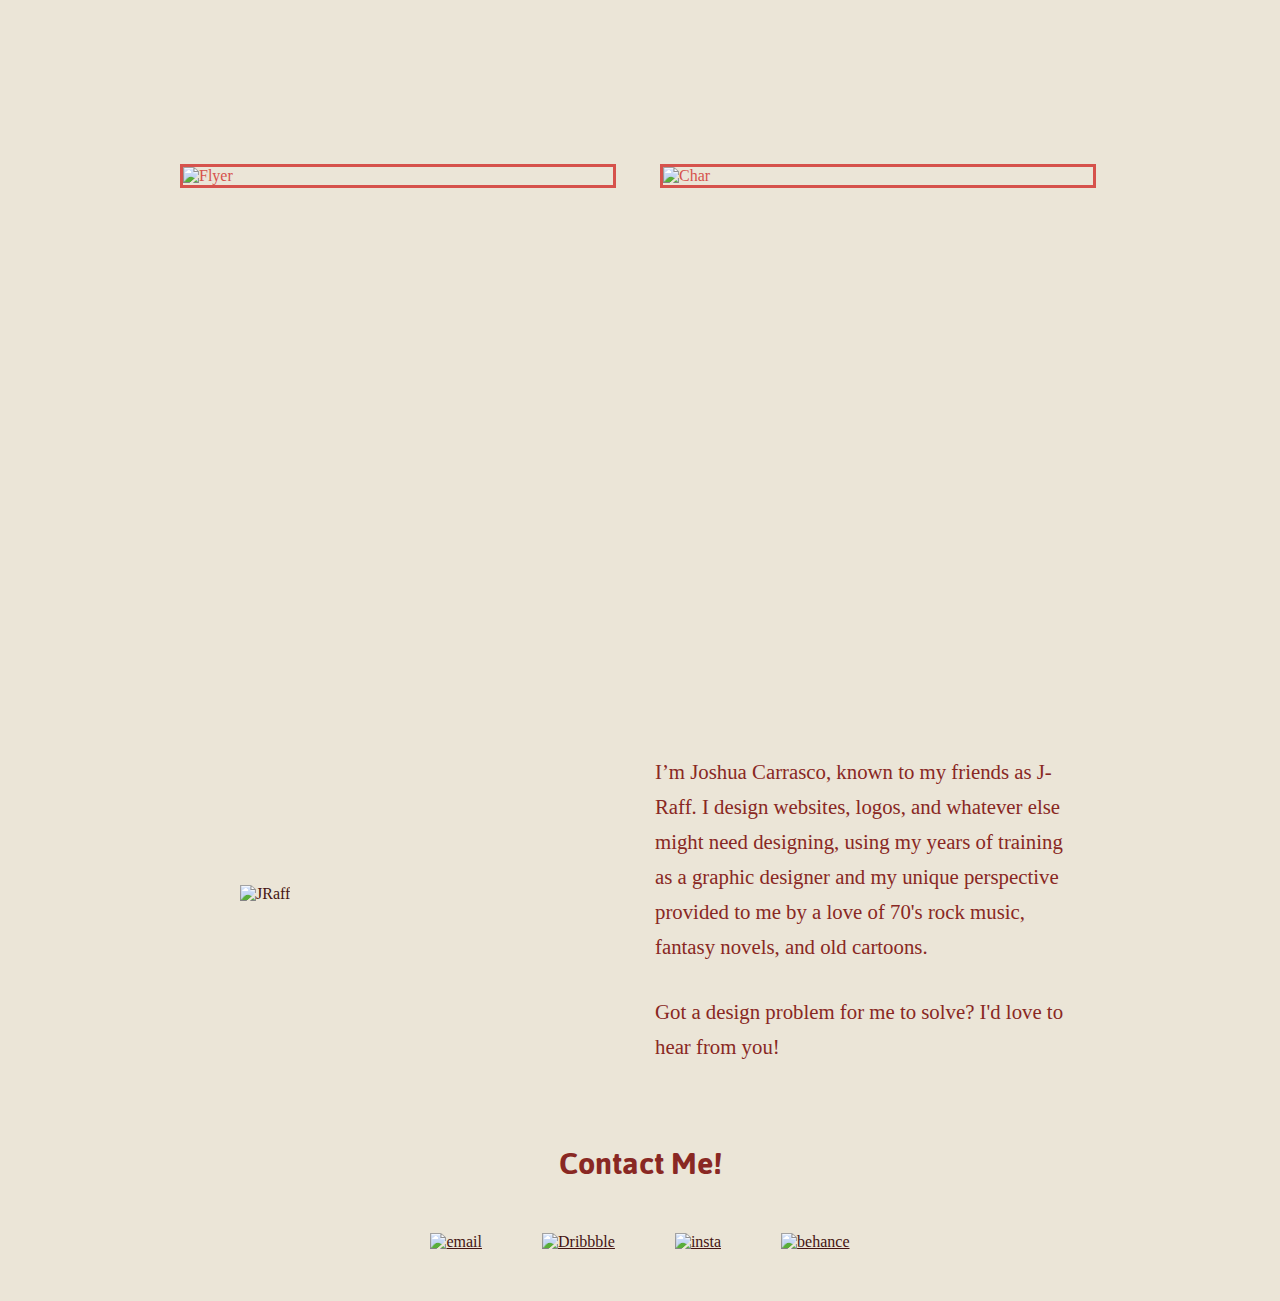
==== commit 83515ca7: "Update index.html" ====
--- a/index.html
+++ b/index.html
@@ -34,7 +34,14 @@
     <a href="page8.html">
     <div class="box"> <img src="https://raw.githubusercontent.com/JoshuaRCarrasco/JRaff/master/WhiskeyInfoButton.png" alt="whiskey"> 
   <div class="overbox">
-    <div class="title overtext">Whiskey Infographic</div>
+    <div class="title overtext">Infographic Designs</div>
+  </div>
+  </a>
+</div>
+     <a href="page3.html">
+    <div class="box"> <img src="https://raw.githubusercontent.com/JoshuaRCarrasco/JRaff/master/ClickTuneBUTTON.jpg" alt="clicktune"> 
+  <div class="overbox">
+    <div class="title overtext">Ad Designs</div>
   </div>
   </a>
 </div>
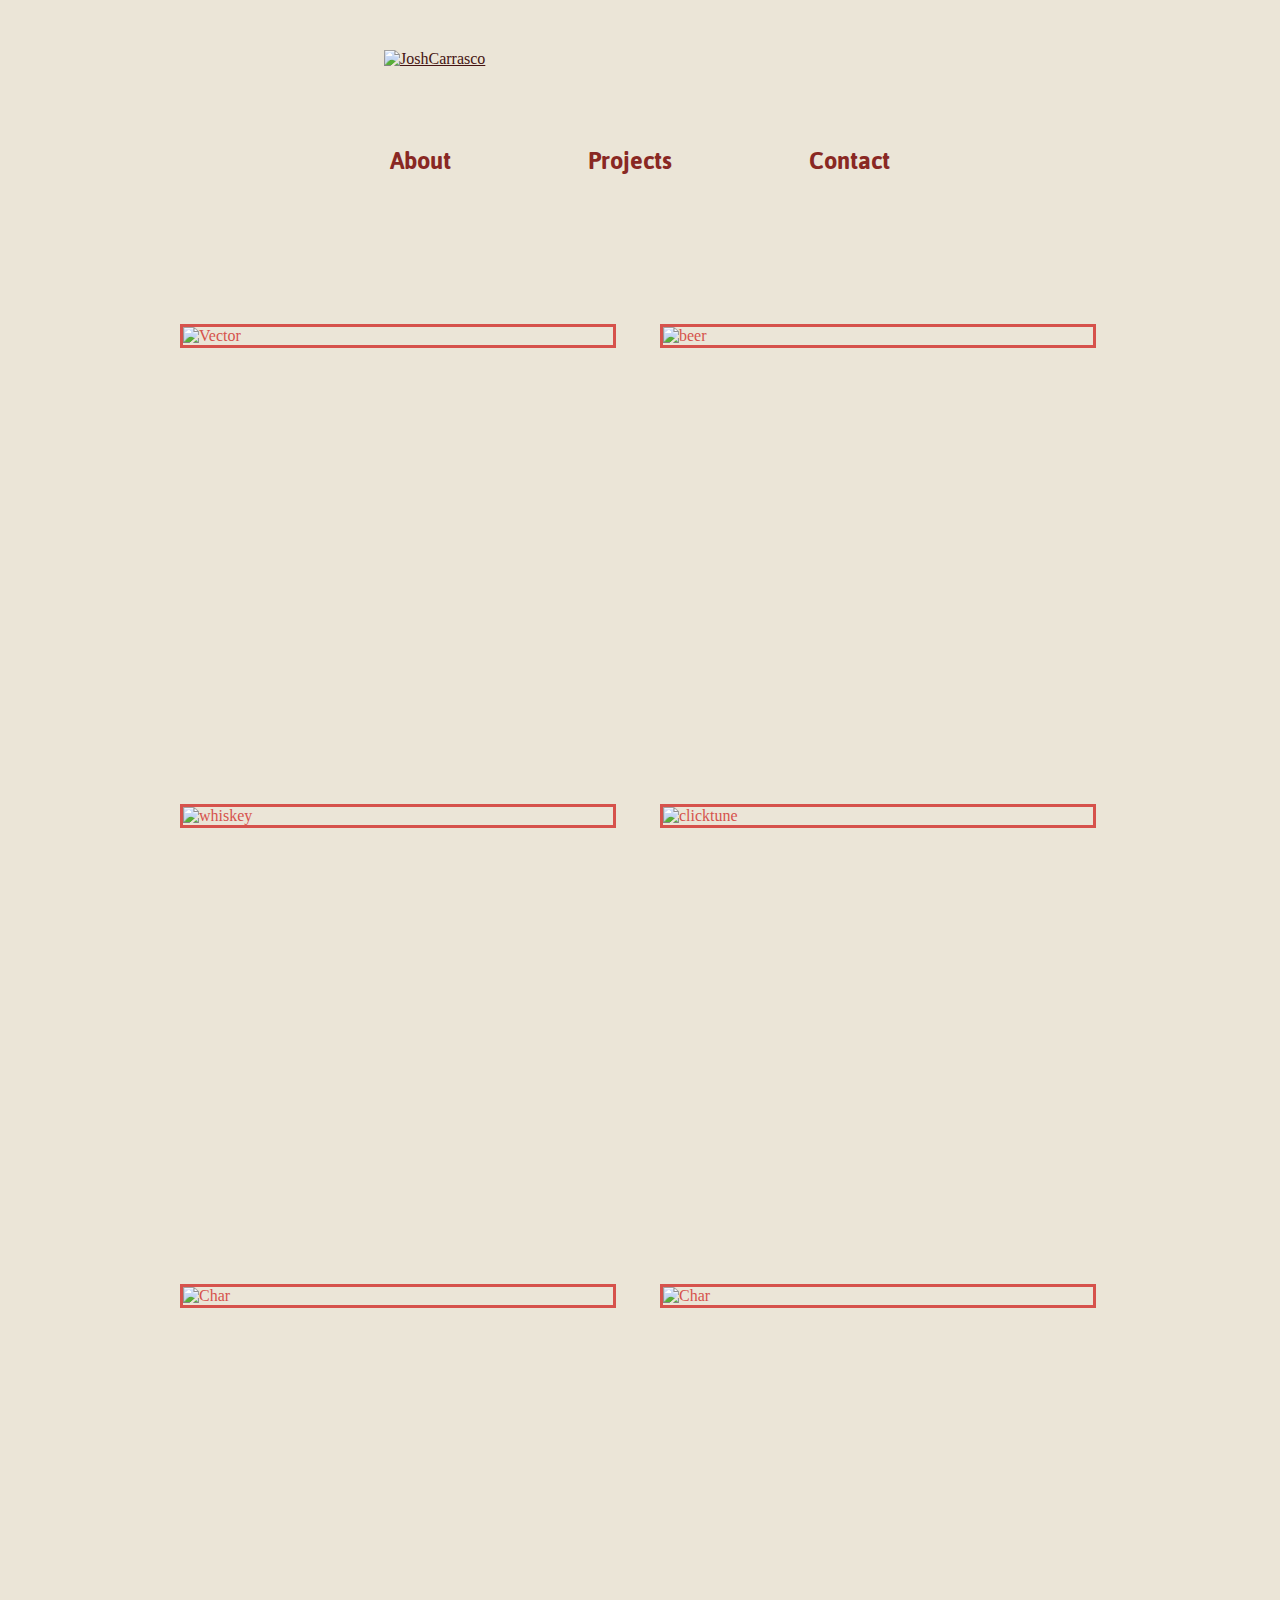
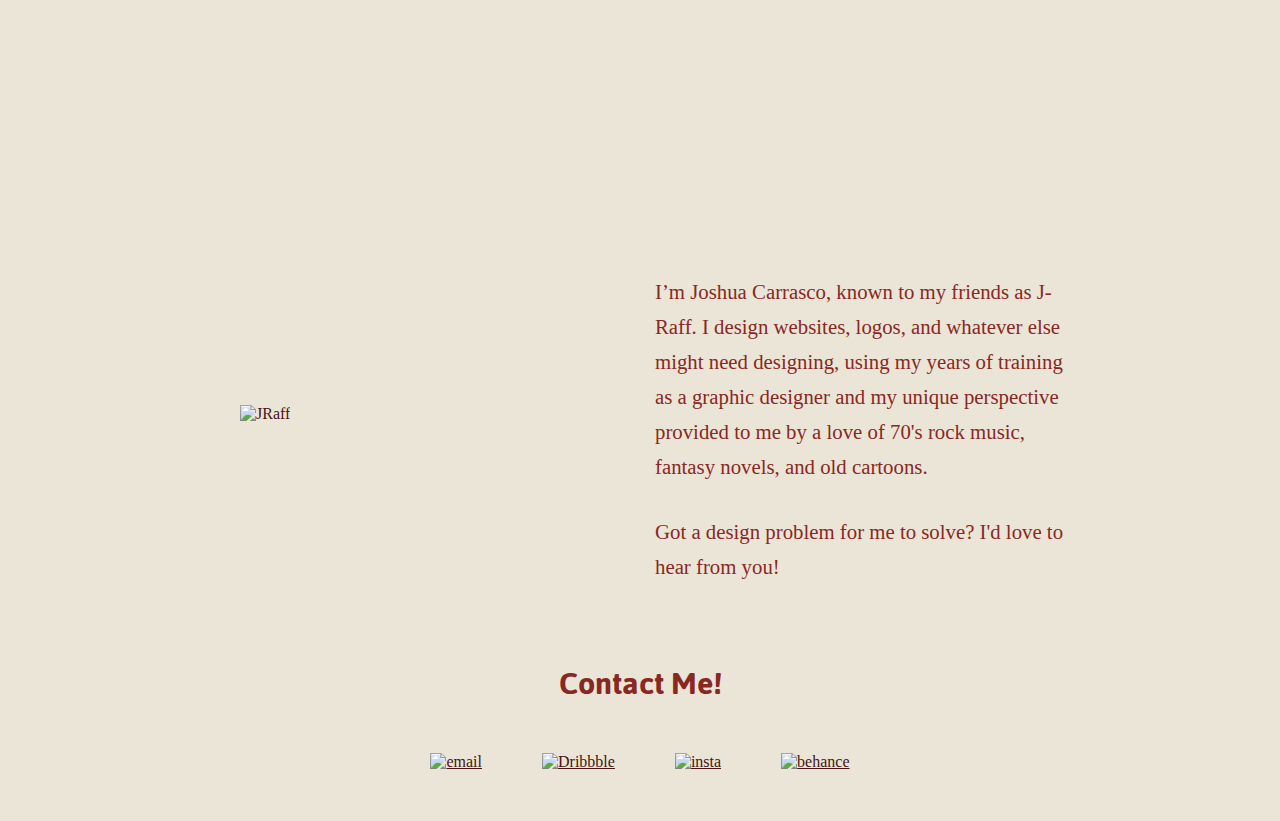
==== commit 677eb726: "Update index.html" ====
--- a/index.html
+++ b/index.html
@@ -3,6 +3,7 @@
   <head>  
 <meta name="viewport" content="width=device-width, initial-scale=1.0">
     <link rel="stylesheet" type="text/css" href="index.css">
+    <title>Josh Carrasco - Designer</title>
     </head>
     <div id="welcome-section">
       <a href="index.html">
@@ -52,22 +53,6 @@
   </div>
   </a>
 </div>
-<a href="page4.html">
-    <div class="box"> 
-   <img src="https://raw.githubusercontent.com/JoshuaRCarrasco/JRaff/master/GuruWebsite.png" alt="trex">  
-  <div class="overbox">
-    <div class="title overtext">T. Rex Song Illustrations</div>
-  </div>
-  </a>
-</div>
-<a href="page5.html">
-     <div class="box"> <img src="https://raw.githubusercontent.com/JoshuaRCarrasco/JRaff/master/EQPPosterFRONT.jpg" alt="Flyer">
-  <div class="overbox">
-    <div class="title overtext">Gig Flyer</div>
-  </div>
-</a>
-</div>
-   
     <a href="page7.html">
 <div class="box"> <img src="https://raw.githubusercontent.com/JoshuaRCarrasco/JRaff/master/jraffblogWebsite.jpg" alt="Char">
   <div class="overbox">
--- a/index.css
+++ b/index.css
@@ -322,6 +322,22 @@
    height: 200px;
   }
 }
+#adone {}
+@media only screen and (max-width: 500px) {
+  #adone {
+    height: 300px;
+    width: 300px;
+    max-width: 400px;
+  }
+}
+#adtwo {}
+@media only screen and (max-width: 500px) {
+  #adtwo {
+    height: 200px;
+    width: 300px;
+    max-width: 400px;
+  }
+}
 .beerlabel {
   width: 803px;
   height: 482px;
@@ -331,6 +347,12 @@
     width: 350px;
     height: 200px;
   }
+}
+.ads {
+  max-width: 100%;
+  display: block;
+  margin-left: auto;
+  margin-right: auto;
 }
 .secttext {
   padding-bottom: 50px;
@@ -426,6 +448,11 @@
 @media only screen and (min-width: 1400px) {
   .about img {
     padding-left: 300px;
+  }
+}
+@media only screen and (min-width: 1900px) {
+  .about img {
+    padding-left: 600px;
   }
 }
 @media only screen and (max-width: 800px) {
@@ -459,6 +486,11 @@
   text-align: left;
   margin-right: 200px;
 }
+@media only screen and (min-width: 1900px) {
+  .about p {
+    margin-right: 590px;
+  }
+}
 @media only screen and (min-width: 1400px) {
   .about p {
     margin-right: 290px;
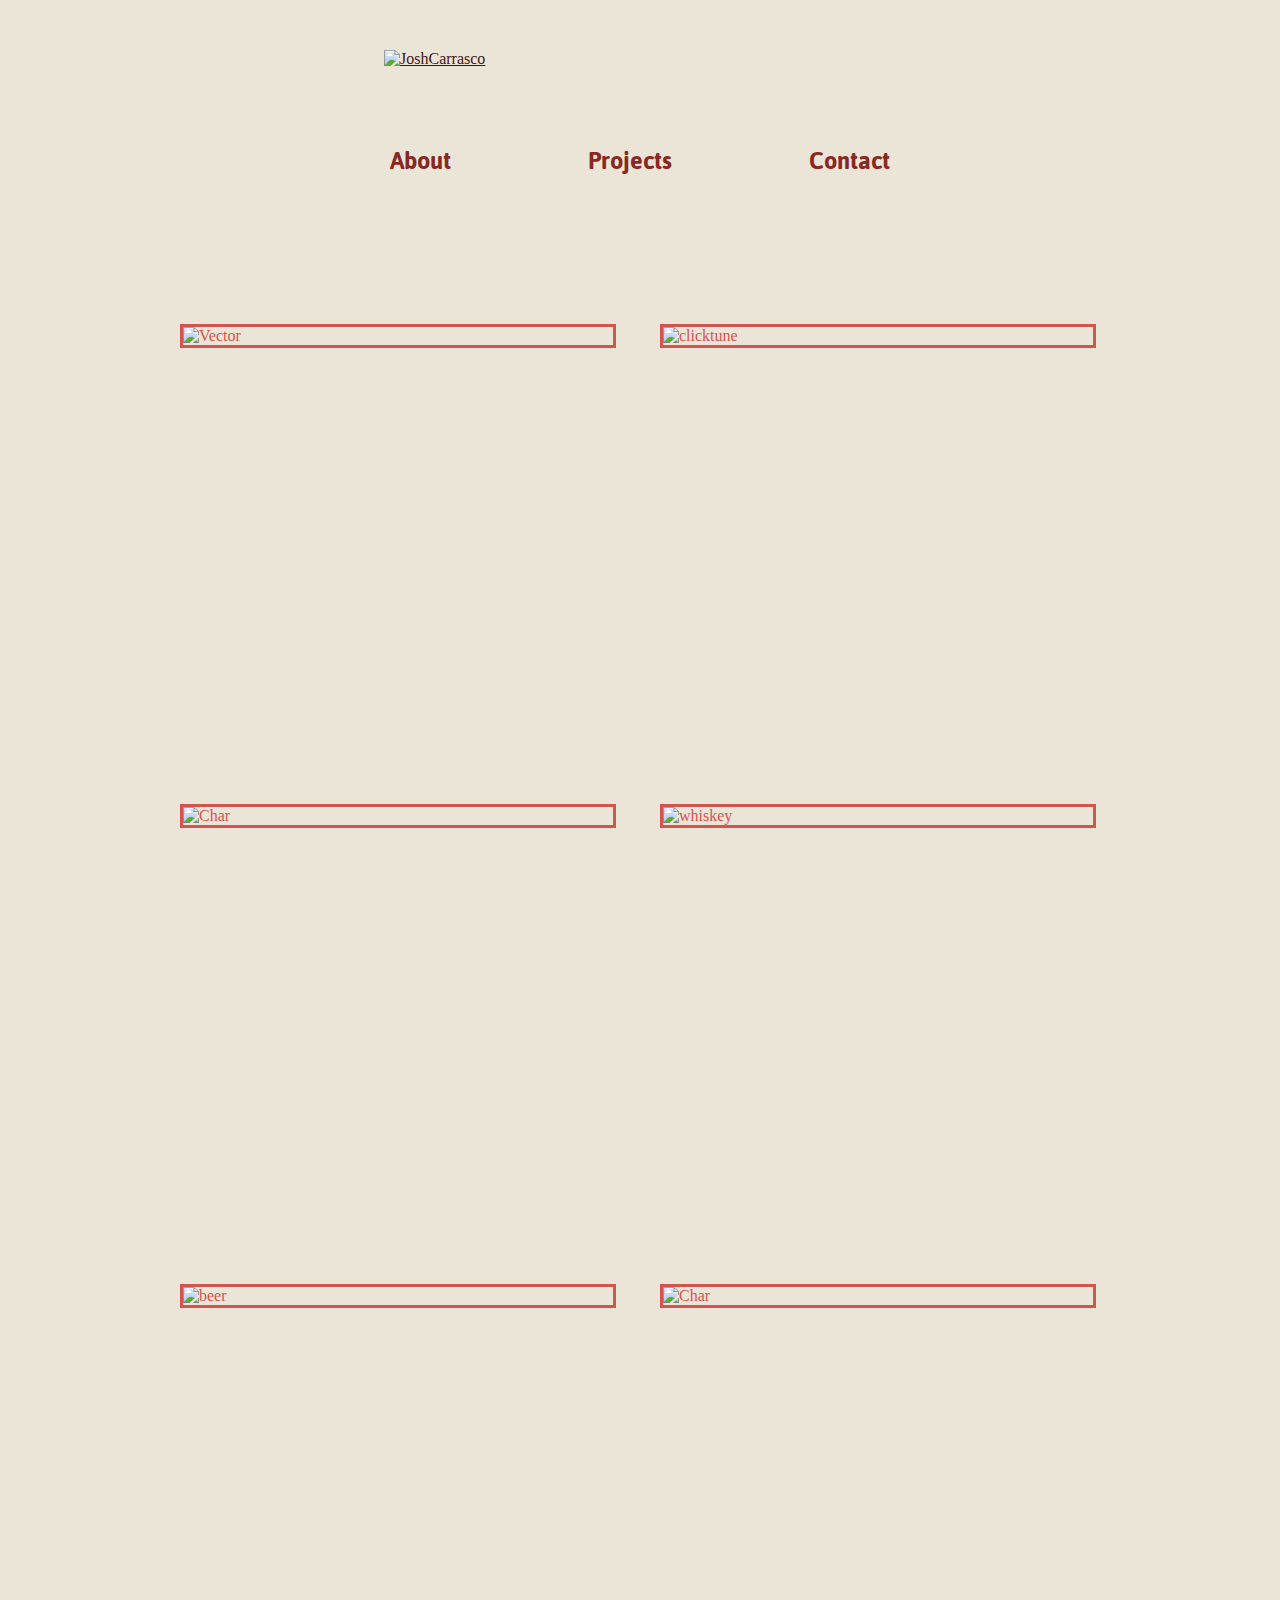
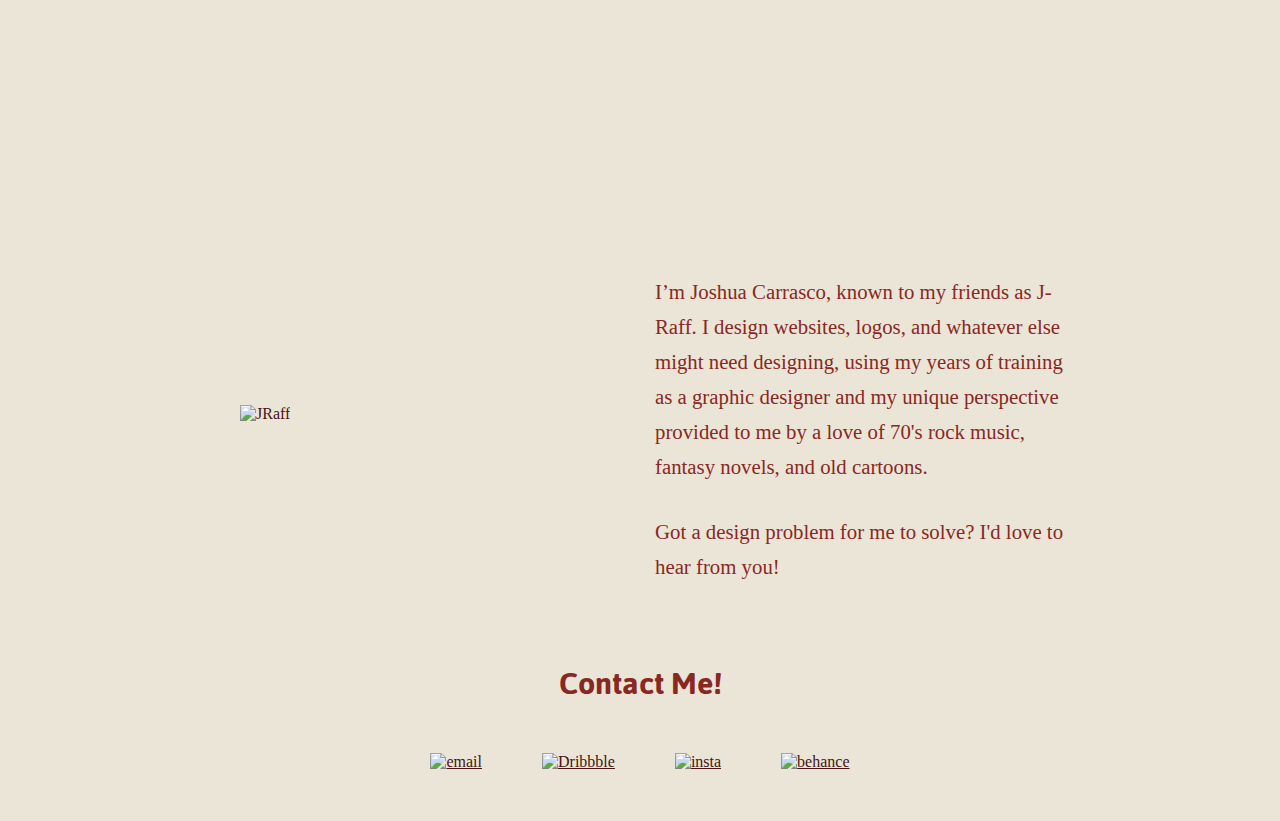
==== commit e6508486: "Update index.html" ====
--- a/index.html
+++ b/index.html
@@ -25,6 +25,27 @@
   </div>
    </a>
 </div>
+   <a href="page3.html">
+    <div class="box"> <img src="https://raw.githubusercontent.com/JoshuaRCarrasco/JRaff/master/ClickTuneBUTTON.jpg" alt="clicktune"> 
+  <div class="overbox">
+    <div class="title overtext">Ad Designs</div>
+  </div>
+  </a>
+</div>
+ <a href="page7.html">
+<div class="box"> <img src="https://raw.githubusercontent.com/JoshuaRCarrasco/JRaff/master/jraffblogWebsite.jpg" alt="Char">
+  <div class="overbox">
+    <div class="title overtext">"J-Raff's Blog" Site Design</div>
+  </div>
+  </a>
+</div>
+  <a href="page8.html">
+    <div class="box"> <img src="https://raw.githubusercontent.com/JoshuaRCarrasco/JRaff/master/WhiskeyInfoButton.png" alt="whiskey"> 
+  <div class="overbox">
+    <div class="title overtext">Infographic Designs</div>
+  </div>
+  </a>
+</div>
     <a href="page9.html">
     <div class="box"> <img src="https://raw.githubusercontent.com/JoshuaRCarrasco/JRaff/master/CleverCatBUTTON2.jpg" alt="beer"> 
   <div class="overbox">
@@ -32,31 +53,10 @@
   </div>
   </a>
 </div>
-    <a href="page8.html">
-    <div class="box"> <img src="https://raw.githubusercontent.com/JoshuaRCarrasco/JRaff/master/WhiskeyInfoButton.png" alt="whiskey"> 
-  <div class="overbox">
-    <div class="title overtext">Infographic Designs</div>
-  </div>
-  </a>
-</div>
-     <a href="page3.html">
-    <div class="box"> <img src="https://raw.githubusercontent.com/JoshuaRCarrasco/JRaff/master/ClickTuneBUTTON.jpg" alt="clicktune"> 
-  <div class="overbox">
-    <div class="title overtext">Ad Designs</div>
-  </div>
-  </a>
-</div>
      <a href="page6.html">
 <div class="box"> <img src="https://raw.githubusercontent.com/JoshuaRCarrasco/JRaff/master/LinkShirt.jpg" alt="Char">
   <div class="overbox">
     <div class="title overtext">Merch Designs</div>
-  </div>
-  </a>
-</div>
-    <a href="page7.html">
-<div class="box"> <img src="https://raw.githubusercontent.com/JoshuaRCarrasco/JRaff/master/jraffblogWebsite.jpg" alt="Char">
-  <div class="overbox">
-    <div class="title overtext">"J-Raff's Blog" Site Design</div>
   </div>
   </a>
 </div>
